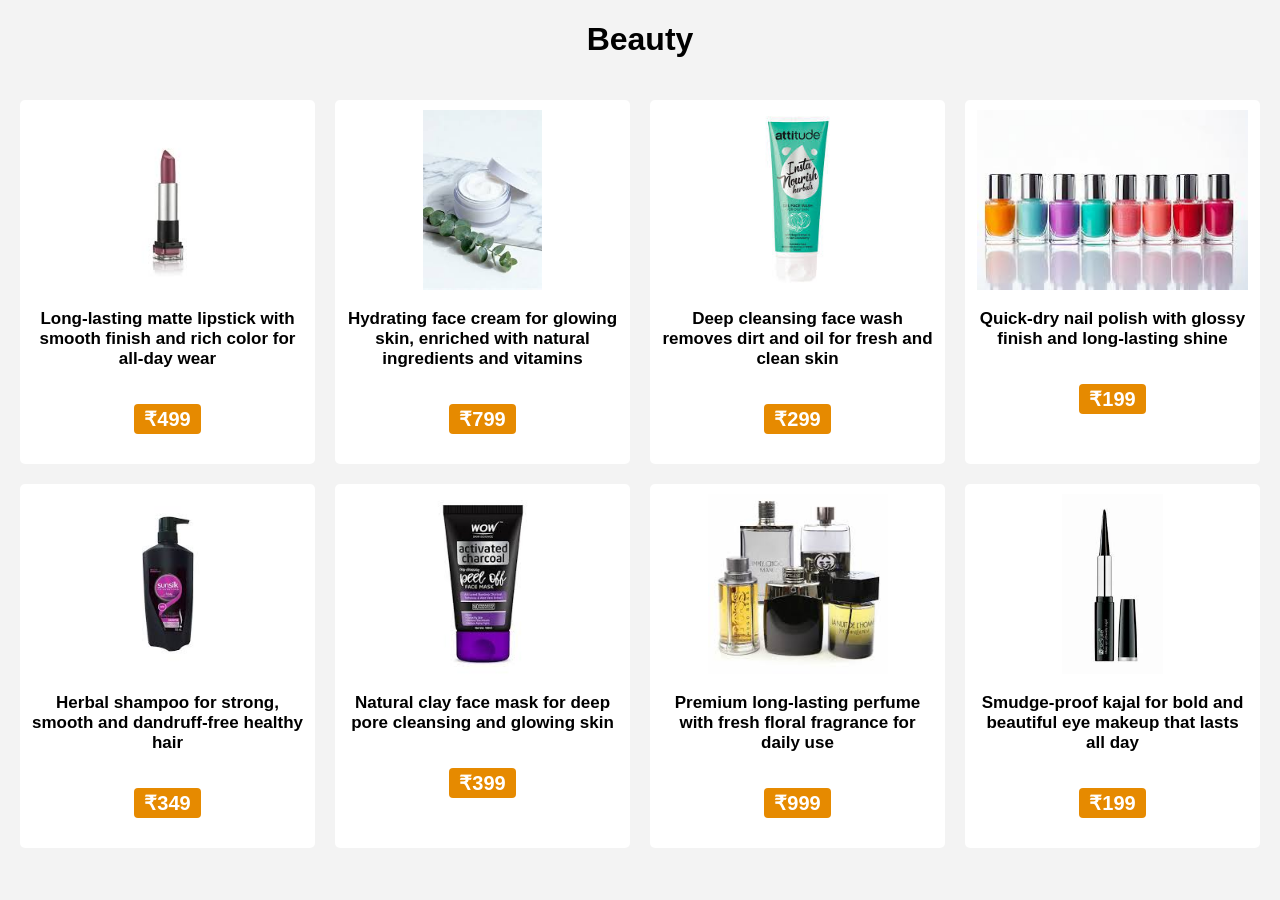
==== beauty.html @ 60210072 "Initial commit" ====
<!DOCTYPE html>
<html>
<head>
  <title>Beauty Products</title>
  <link rel="stylesheet" href="shopify.css">
</head>
<body>

<!-- <header class="navbar">
  <h2>ShopX</h2>
  <nav>
    <a href="index.html">Home</a>
  </nav>
</header> -->

<!-- <section class="hero"></section> -->
<h1 class="title">Beauty</h1>

<div class="products">

  <div class="product-card">
    <img src="images/lipstick.jpg">
    <p class="desc"><b>Long-lasting matte lipstick with smooth finish and rich color for all-day wear</b></p>
    <p class="price">₹499</p>
  </div>

  <div class="product-card">
    <img src="images/face-cream.jpg">
    <p class="desc"><b>Hydrating face cream for glowing skin, enriched with natural ingredients and vitamins</b></p>
    <p class="price">₹799</p>
  </div>

  <div class="product-card">
    <img src="images/face-wash.jpg">
    <p class="desc"><b>Deep cleansing face wash removes dirt and oil for fresh and clean skin</b></p>
    <p class="price">₹299</p>
  </div>

  <div class="product-card">
    <img src="images/nail-polish.jpg">
    <p class="desc"><b>Quick-dry nail polish with glossy finish and long-lasting shine</b></p>
    <p class="price">₹199</p>
  </div>

  <div class="product-card">
    <img src="images/shampoo.jpg">
    <p class="desc"><b>Herbal shampoo for strong, smooth and dandruff-free healthy hair</b></p>
    <p class="price">₹349</p>
  </div>

  <div class="product-card">
    <img src="images/face-mask.jpg">
    <p class="desc"><b>Natural clay face mask for deep pore cleansing and glowing skin</b></p>
    <p class="price">₹399</p>
  </div>

  <div class="product-card">
    <img src="images/perfume.jpg">
    <p class="desc"><b>Premium long-lasting perfume with fresh floral fragrance for daily use</b></p>
    <p class="price">₹999</p>
  </div>

  <div class="product-card">
    <img src="images/kajal.jpg">
    <p class="desc"><b>Smudge-proof kajal for bold and beautiful eye makeup that lasts all day</b></p>
    <p class="price">₹199</p>
  </div>

</div>

</body>
</html>
---- shopify.css ----
body {
  font-family: Arial, sans-serif;
  margin: 0;
  background: #f3f3f3;
}

.navbar {
  display: flex;
  align-items: center;
  justify-content: space-between;
  background: #000;
  color: white;
  padding: 10px 20px;
  flex-wrap: wrap;
}

@media (max-width: 768px) {
  .navbar {
    flex-direction: column;
    align-items: flex-start;
    gap: 10px;
  }

  .navbar input {
    width: 100%;
  }

  .nav-links {
    flex-wrap: wrap;
    width: 100%;
    gap: 10px;
  }
}
.logo {
  width: 200px;
  height: auto;
}

.navbar input {
  width: 50%;
  padding: 8px;
  border-radius: 4px;
  border: none;
}

.nav-links {
  display: flex;
  gap: 20px;
}

.nav-links a {
  color: white;
  text-decoration: none;
  font-size: 14px;
}

.nav-links a:hover {
  text-decoration: underline;
}


.deals {
  padding: 40px;
}

.title {
  text-align: center;
}
p {
  margin: 15px 0 20px 0;
  font-size: 20px;
  line-height: 20px;
  text-align: center;
  font-family: sans-serif;
}

.product-grid {
  display: grid;
  grid-template-columns: repeat(4, 1fr);
  gap: 20px;
}

.product { 
  text-align: center;
  background: white;
  transition: 0.3s;
  padding: 10px 12px;
  border: 1px solid #cce7d0;
  border-radius: 25px;
  cursor: pointer;
  box-shadow: 20px 20px 30px rgba(0, 0, 0, 0.02);
  margin: 15px 0px;
  position: relative;
}

.product img {
  width: 100%;
  height: 180px;
  object-fit: contain;
}

.product:hover {
  transform: scale(1.05);
}

.price {
  display: inline-block;
  background: #e68a00;
  padding: 5px 10px;
  border-radius: 4px;
  color: white;
  font-weight: bold;
}


 @media (max-width: 992px) {
  .product-grid {
    grid-template-columns: repeat(2, 1fr);
  }

  .slider {
    aspect-ratio: 16 / 8;
  }
}

@media (max-width: 576px) {
  .product-grid {
    grid-template-columns: 1fr;
  }

  .slider {
    aspect-ratio: 16 / 9;
  }

  .deals {
    padding: 15px;
  }

  button {
    padding: 6px;
  }
} 

.products {
  display: grid;
  grid-template-columns: repeat(4, 1fr); 
  gap: 20px;
  padding: 20px;
}

@media (max-width: 992px) {
  .products {
    grid-template-columns: repeat(2, 1fr);
  }
}

@media (max-width: 576px) {
  .products {
    grid-template-columns: 1fr;
  }
}

.product-card {
  background: white;
  padding: 10px;
  text-align: center;
  border-radius: 5px;
  transition: 0.3s;
}

.product-card img {
  width: 100%;
  height: 180px;
  object-fit: contain;
}

.product-card:hover {
  transform: scale(1.05);
}

.desc {
  font-size: 17px;
}

#main {
  display: flex;
  align-items: center;
  justify-content: space-between;
  padding: 0 80px;
  background-color: #f5f5f5;
}

.left {
  flex: 1;
}

.left h1 {
  color: #088178;
}

.right {
  flex: 1;
  display: flex;
  justify-content: flex-end;
}

.right img {
  max-width: 100%;
  height: auto;
  object-fit: contain; /* IMPORTANT: no zoom */
}

.btn {
  background-image: url("images/button.png");
  background-color: transparent;
  color: #088178;
  border: 0;
  padding: 14px 65px;
  background-repeat: no-repeat;
  cursor: pointer;
  font-weight: 700;
}
.left h2 {
  font-size: 46px;
  margin: 10px 0;
}

.left h1 {
  font-size: 52px;
}

.left p {
  margin: 15px 0;
  text-align: start;
}
footer{
  display: flex;
  flex-wrap: wrap;
  justify-content: space-between;
  padding: 40px 80px;
  background-color: rgba(0, 0, 0, 0.02);
}
footer .col {
  display: flex;
  flex-direction: column;
  align-items: flex-start;
  margin-bottom: 20px;
}

footer .logo {
  margin-bottom: 30px;
}

footer h4 {
  font-size: 18px;
  padding-bottom: 20px;
}

footer p {
  font-size: 15px;
  margin: 0 0 8px 0;
}

footer a {
  font-size: 15px;
  text-decoration: none;
  color: #222;
  margin-bottom: 10px;
}

footer .follow {
  margin-top: 20px;
}

footer .follow i {
  color: #465b52;
  padding-right: 4px;
  cursor: pointer;
}

footer .follow h4 {
  padding-bottom: 10px;
}

footer .install .row img{
  border: 1px solid #088178;
  border-radius: 6px;
}

footer .install img {
  margin: 10px 0 15px 0;
  cursor: pointer; 
}

footer .follow i:hover,
footer a:hover {
  color: #088178;
}

footer .copyright {
  width: 100%;
  text-align: center;
}
@media (max-width: 768px) {
  #main {
    flex-direction: column; /* stack vertically */
    text-align: center;
    padding: 20px;
    height: auto;
  }

  .left {
    width: 100%;
  }

  .right {
    width: 100%;
    justify-content: center;
    margin-top: 20px;
  }

  .right img {
    width: 100%;
    max-width: 300px; /* prevents oversized image */
  }

  .left h2 {
    font-size: 28px;
  }

  .left h1 {
    font-size: 32px;
  }
}
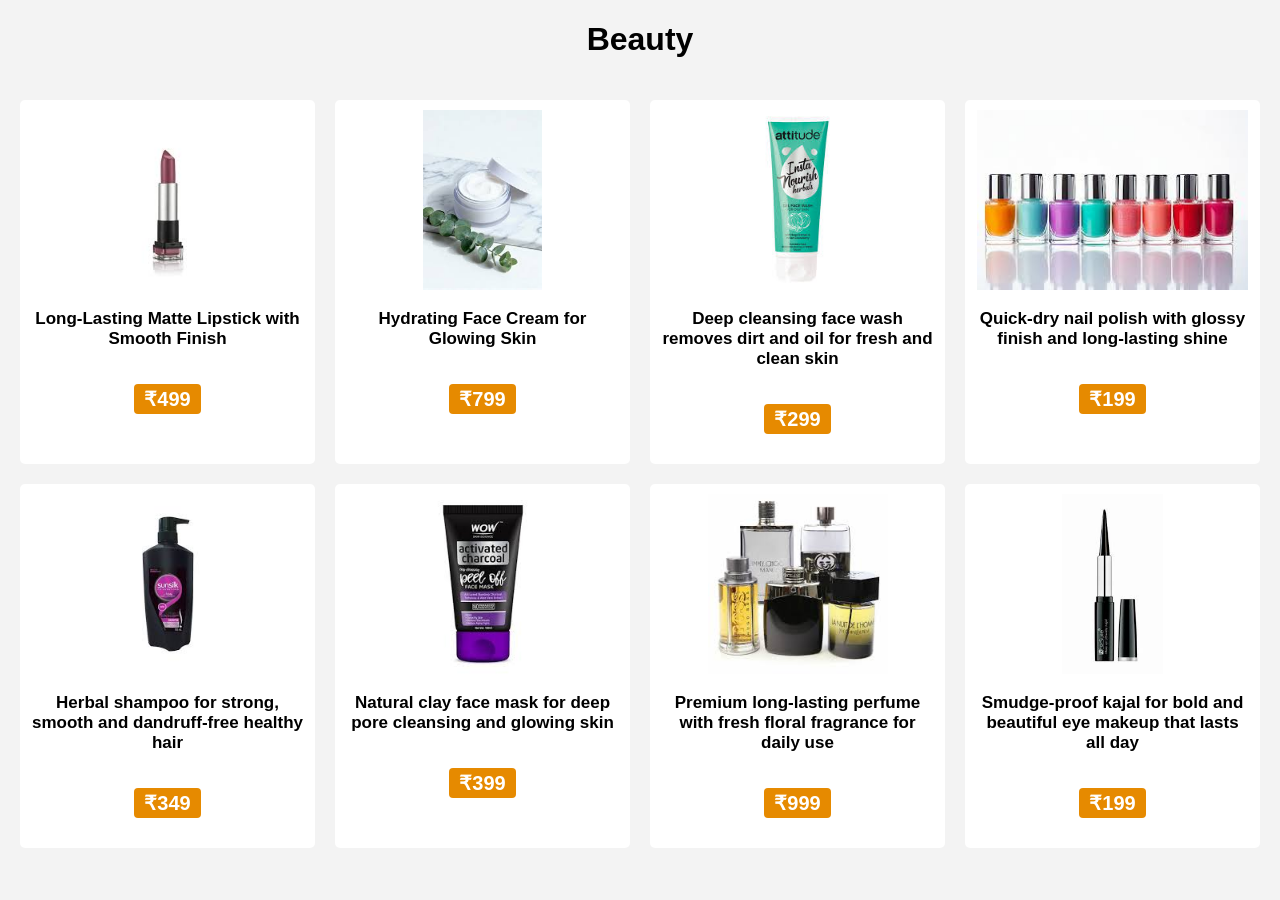
==== commit f6f926bb: "changes done" ====
--- a/beauty.html
+++ b/beauty.html
@@ -6,27 +6,19 @@
 </head>
 <body>
 
-<!-- <header class="navbar">
-  <h2>ShopX</h2>
-  <nav>
-    <a href="index.html">Home</a>
-  </nav>
-</header> -->
-
-<!-- <section class="hero"></section> -->
 <h1 class="title">Beauty</h1>
 
 <div class="products">
 
   <div class="product-card">
     <img src="images/lipstick.jpg">
-    <p class="desc"><b>Long-lasting matte lipstick with smooth finish and rich color for all-day wear</b></p>
+    <p class="desc"><b>Long-Lasting Matte Lipstick with Smooth Finish</b></p>
     <p class="price">₹499</p>
   </div>
 
   <div class="product-card">
     <img src="images/face-cream.jpg">
-    <p class="desc"><b>Hydrating face cream for glowing skin, enriched with natural ingredients and vitamins</b></p>
+    <p class="desc"><b>Hydrating Face Cream for Glowing Skin</b></p>
     <p class="price">₹799</p>
   </div>
 
--- a/shopify.css
+++ b/shopify.css
@@ -42,8 +42,8 @@
   padding: 8px;
   border-radius: 4px;
   border: none;
-}
-
+  font-size: 19px;
+}
 .nav-links {
   display: flex;
   gap: 20px;
@@ -52,7 +52,7 @@
 .nav-links a {
   color: white;
   text-decoration: none;
-  font-size: 14px;
+  font-size: 19px;
 }
 
 .nav-links a:hover {
@@ -118,19 +118,11 @@
   .product-grid {
     grid-template-columns: repeat(2, 1fr);
   }
-
-  .slider {
-    aspect-ratio: 16 / 8;
-  }
 }
 
 @media (max-width: 576px) {
   .product-grid {
     grid-template-columns: 1fr;
-  }
-
-  .slider {
-    aspect-ratio: 16 / 9;
   }
 
   .deals {
@@ -167,6 +159,7 @@
   text-align: center;
   border-radius: 5px;
   transition: 0.3s;
+  cursor: pointer;
 }
 
 .product-card img {
@@ -234,6 +227,11 @@
   margin: 15px 0;
   text-align: start;
 }
+ @media  (max-width: 768px){
+   .left p {text-align: center;
+   }
+  }
+
 footer{
   display: flex;
   flex-wrap: wrap;
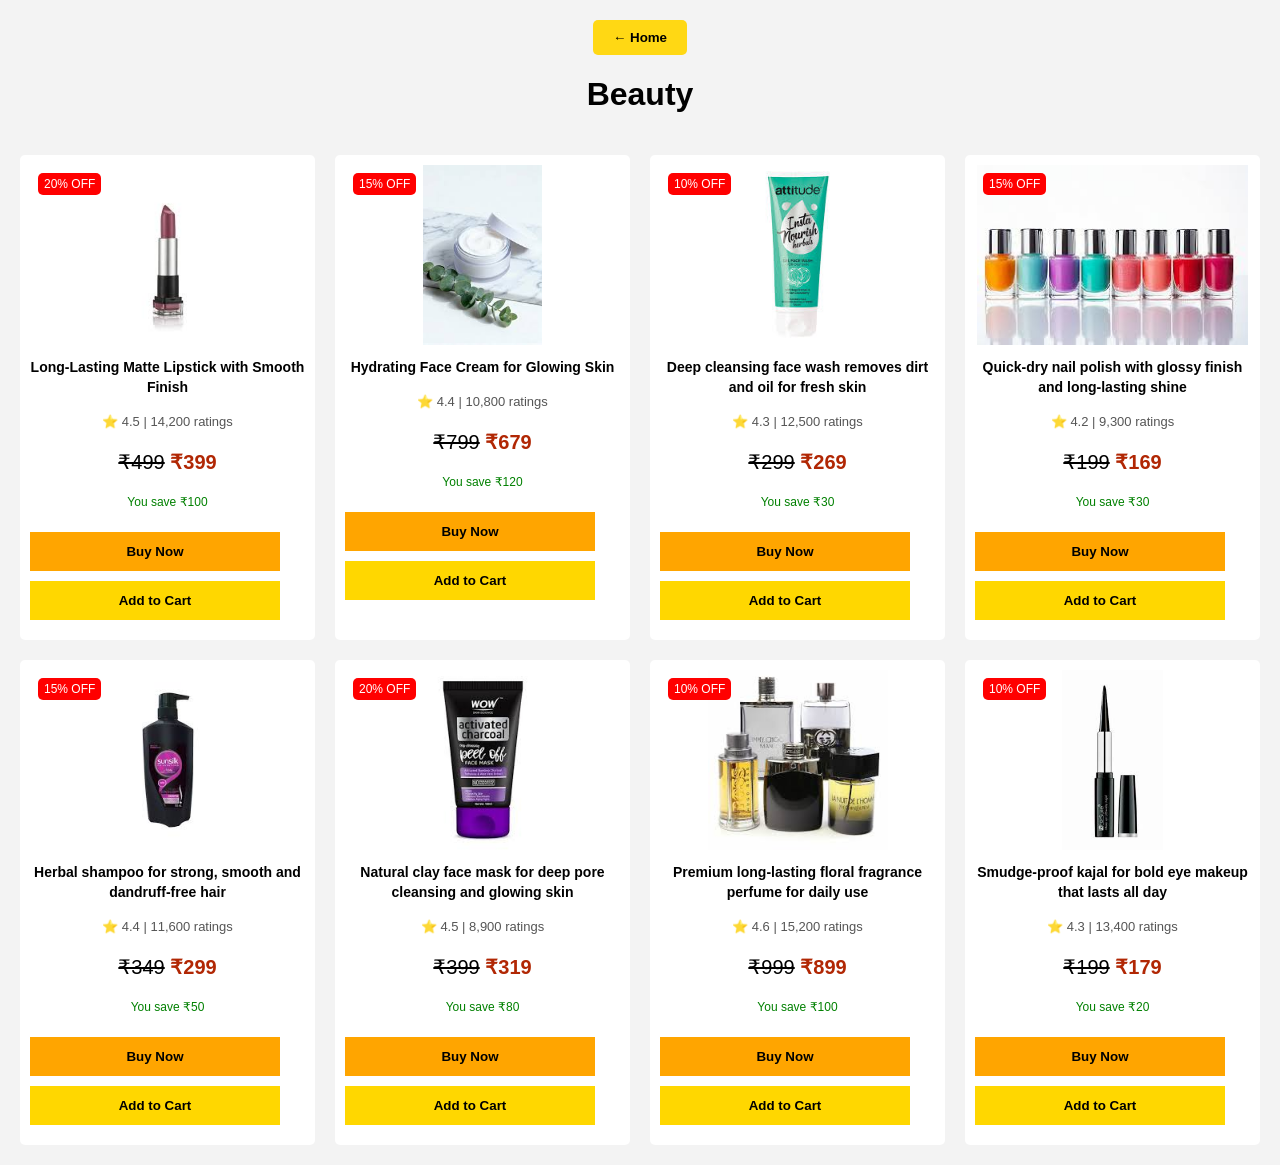
==== commit c1cf2ced: "additional changes" ====
--- a/beauty.html
+++ b/beauty.html
@@ -1,64 +1,156 @@
 <!DOCTYPE html>
 <html>
+
 <head>
   <title>Beauty Products</title>
   <link rel="stylesheet" href="shopify.css">
 </head>
+
 <body>
+  <div class="home-container">
+    <button onclick="goHome()" class="home-btn">← Home</button>
+  </div>
+  <h1 class="title">Beauty</h1>
 
-<h1 class="title">Beauty</h1>
+  <div class="products">
 
-<div class="products">
+    <div class="product-card" onclick="goToProduct('lipstick')">
+      <div class="img-box">
+        <img src="images/lipstick.jpg">
+        <span class="discount">20% OFF</span>
+      </div>
+      <p class="desc">Long-Lasting Matte Lipstick with Smooth Finish</p>
+      <p class="rating">⭐ 4.5 | 14,200 ratings</p>
+      <p>
+        <del>₹499</del>
+        <span class="final">₹399</span>
+      </p>
+      <p class="save">You save ₹100</p>
+      <button class="buy">Buy Now</button>
+      <button class="cart">Add to Cart</button>
+    </div>
 
-  <div class="product-card">
-    <img src="images/lipstick.jpg">
-    <p class="desc"><b>Long-Lasting Matte Lipstick with Smooth Finish</b></p>
-    <p class="price">₹499</p>
+    <div class="product-card" onclick="goToProduct('facecream')">
+      <div class="img-box">
+        <img src="images/face-cream.jpg">
+        <span class="discount">15% OFF</span>
+      </div>
+      <p class="desc">Hydrating Face Cream for Glowing Skin</p>
+      <p class="rating">⭐ 4.4 | 10,800 ratings</p>
+      <p>
+        <del>₹799</del>
+        <span class="final">₹679</span>
+      </p>
+      <p class="save">You save ₹120</p>
+      <button class="buy">Buy Now</button>
+      <button class="cart">Add to Cart</button>
+    </div>
+
+    <div class="product-card" onclick="goToProduct('facewash')">
+      <div class="img-box">
+        <img src="images/face-wash.jpg">
+        <span class="discount">10% OFF</span>
+      </div>
+      <p class="desc">Deep cleansing face wash removes dirt and oil for fresh skin</p>
+      <p class="rating">⭐ 4.3 | 12,500 ratings</p>
+      <p>
+        <del>₹299</del>
+        <span class="final">₹269</span>
+      </p>
+      <p class="save">You save ₹30</p>
+      <button class="buy">Buy Now</button>
+      <button class="cart">Add to Cart</button>
+    </div>
+
+    <div class="product-card" onclick="goToProduct('nailpolish')">
+      <div class="img-box">
+        <img src="images/nail-polish.jpg">
+        <span class="discount">15% OFF</span>
+      </div>
+      <p class="desc">Quick-dry nail polish with glossy finish and long-lasting shine</p>
+      <p class="rating">⭐ 4.2 | 9,300 ratings</p>
+      <p>
+        <del>₹199</del>
+        <span class="final">₹169</span>
+      </p>
+      <p class="save">You save ₹30</p>
+      <button class="buy">Buy Now</button>
+      <button class="cart">Add to Cart</button>
+    </div>
+
+    <div class="product-card" onclick="goToProduct('shampoo')">
+      <div class="img-box">
+        <img src="images/shampoo.jpg">
+        <span class="discount">15% OFF</span>
+      </div>
+      <p class="desc">Herbal shampoo for strong, smooth and dandruff-free hair</p>
+      <p class="rating">⭐ 4.4 | 11,600 ratings</p>
+      <p>
+        <del>₹349</del>
+        <span class="final">₹299</span>
+      </p>
+      <p class="save">You save ₹50</p>
+      <button class="buy">Buy Now</button>
+      <button class="cart">Add to Cart</button>
+    </div>
+
+    <div class="product-card" onclick="goToProduct('facemask')">
+      <div class="img-box">
+        <img src="images/face-mask.jpg">
+        <span class="discount">20% OFF</span>
+      </div>
+      <p class="desc">Natural clay face mask for deep pore cleansing and glowing skin</p>
+      <p class="rating">⭐ 4.5 | 8,900 ratings</p>
+      <p>
+        <del>₹399</del>
+        <span class="final">₹319</span>
+      </p>
+      <p class="save">You save ₹80</p>
+      <button class="buy">Buy Now</button>
+      <button class="cart">Add to Cart</button>
+    </div>
+
+    <div class="product-card" onclick="goToProduct('perfume')">
+      <div class="img-box">
+        <img src="images/perfume.jpg">
+        <span class="discount">10% OFF</span>
+      </div>
+      <p class="desc">Premium long-lasting floral fragrance perfume for daily use</p>
+      <p class="rating">⭐ 4.6 | 15,200 ratings</p>
+      <p>
+        <del>₹999</del>
+        <span class="final">₹899</span>
+      </p>
+      <p class="save">You save ₹100</p>
+      <button class="buy">Buy Now</button>
+      <button class="cart">Add to Cart</button>
+    </div>
+
+    <div class="product-card" onclick="goToProduct('kajal')">
+      <div class="img-box">
+        <img src="images/kajal.jpg">
+        <span class="discount">10% OFF</span>
+      </div>
+      <p class="desc">Smudge-proof kajal for bold eye makeup that lasts all day</p>
+      <p class="rating">⭐ 4.3 | 13,400 ratings</p>
+      <p>
+        <del>₹199</del>
+        <span class="final">₹179</span>
+      </p>
+      <p class="save">You save ₹20</p>
+      <button class="buy">Buy Now</button>
+      <button class="cart">Add to Cart</button>
+    </div>
+
   </div>
+  <script>
+    function goToProduct(product) {
+      window.location.href = "product.html?item=" + product;
+    }
+    function goHome() {
+      window.location.href = "index.html"
+    }
+  </script>
+</body>
 
-  <div class="product-card">
-    <img src="images/face-cream.jpg">
-    <p class="desc"><b>Hydrating Face Cream for Glowing Skin</b></p>
-    <p class="price">₹799</p>
-  </div>
-
-  <div class="product-card">
-    <img src="images/face-wash.jpg">
-    <p class="desc"><b>Deep cleansing face wash removes dirt and oil for fresh and clean skin</b></p>
-    <p class="price">₹299</p>
-  </div>
-
-  <div class="product-card">
-    <img src="images/nail-polish.jpg">
-    <p class="desc"><b>Quick-dry nail polish with glossy finish and long-lasting shine</b></p>
-    <p class="price">₹199</p>
-  </div>
-
-  <div class="product-card">
-    <img src="images/shampoo.jpg">
-    <p class="desc"><b>Herbal shampoo for strong, smooth and dandruff-free healthy hair</b></p>
-    <p class="price">₹349</p>
-  </div>
-
-  <div class="product-card">
-    <img src="images/face-mask.jpg">
-    <p class="desc"><b>Natural clay face mask for deep pore cleansing and glowing skin</b></p>
-    <p class="price">₹399</p>
-  </div>
-
-  <div class="product-card">
-    <img src="images/perfume.jpg">
-    <p class="desc"><b>Premium long-lasting perfume with fresh floral fragrance for daily use</b></p>
-    <p class="price">₹999</p>
-  </div>
-
-  <div class="product-card">
-    <img src="images/kajal.jpg">
-    <p class="desc"><b>Smudge-proof kajal for bold and beautiful eye makeup that lasts all day</b></p>
-    <p class="price">₹199</p>
-  </div>
-
-</div>
-
-</body>
 </html>
--- a/shopify.css
+++ b/shopify.css
@@ -1,4 +1,3 @@
-
 body {
   font-family: Arial, sans-serif;
   margin: 0;
@@ -32,6 +31,7 @@
     gap: 10px;
   }
 }
+
 .logo {
   width: 200px;
   height: auto;
@@ -44,6 +44,7 @@
   border: none;
   font-size: 19px;
 }
+
 .nav-links {
   display: flex;
   gap: 20px;
@@ -67,6 +68,7 @@
 .title {
   text-align: center;
 }
+
 p {
   margin: 15px 0 20px 0;
   font-size: 20px;
@@ -81,7 +83,7 @@
   gap: 20px;
 }
 
-.product { 
+.product {
   text-align: center;
   background: white;
   transition: 0.3s;
@@ -114,7 +116,7 @@
 }
 
 
- @media (max-width: 992px) {
+@media (max-width: 992px) {
   .product-grid {
     grid-template-columns: repeat(2, 1fr);
   }
@@ -132,11 +134,11 @@
   button {
     padding: 6px;
   }
-} 
+}
 
 .products {
   display: grid;
-  grid-template-columns: repeat(4, 1fr); 
+  grid-template-columns: repeat(4, 1fr);
   gap: 20px;
   padding: 20px;
 }
@@ -172,9 +174,7 @@
   transform: scale(1.05);
 }
 
-.desc {
-  font-size: 17px;
-}
+
 
 #main {
   display: flex;
@@ -201,7 +201,39 @@
 .right img {
   max-width: 100%;
   height: auto;
-  object-fit: contain; /* IMPORTANT: no zoom */
+  object-fit: contain;
+}
+
+@media (max-width: 768px) {
+  #main {
+    flex-direction: column;
+    text-align: center;
+    padding: 20px;
+    height: auto;
+  }
+
+  .left {
+    width: 100%;
+  }
+
+  .right {
+    width: 100%;
+    justify-content: center;
+    margin-top: 20px;
+  }
+
+  .right img {
+    width: 100%;
+    max-width: 300px;
+  }
+
+  .left h2 {
+    font-size: 28px;
+  }
+
+  .left h1 {
+    font-size: 32px;
+  }
 }
 
 .btn {
@@ -214,6 +246,7 @@
   cursor: pointer;
   font-weight: 700;
 }
+
 .left h2 {
   font-size: 46px;
   margin: 10px 0;
@@ -227,18 +260,21 @@
   margin: 15px 0;
   text-align: start;
 }
- @media  (max-width: 768px){
-   .left p {text-align: center;
-   }
-  }
-
-footer{
+
+@media (max-width: 768px) {
+  .left p {
+    text-align: center;
+  }
+}
+
+footer {
   display: flex;
   flex-wrap: wrap;
   justify-content: space-between;
   padding: 40px 80px;
   background-color: rgba(0, 0, 0, 0.02);
 }
+
 footer .col {
   display: flex;
   flex-direction: column;
@@ -281,14 +317,14 @@
   padding-bottom: 10px;
 }
 
-footer .install .row img{
+footer .install .row img {
   border: 1px solid #088178;
   border-radius: 6px;
 }
 
 footer .install img {
   margin: 10px 0 15px 0;
-  cursor: pointer; 
+  cursor: pointer;
 }
 
 footer .follow i:hover,
@@ -300,34 +336,168 @@
   width: 100%;
   text-align: center;
 }
+
+#searchBtn {
+  border-radius: 5px;
+  height: 40px;
+}
+
+.discount {
+  position: absolute;
+  top: 8px;
+  left: 8px;
+  background: red;
+  color: white;
+  padding: 4px 6px;
+  font-size: 12px;
+  border-radius: 5px;
+}
+
+.desc {
+  font-size: 14px;
+  font-weight: bold;
+  margin: 8px 0;
+}
+
+.rating {
+  font-size: 13px;
+  color: #555;
+}
+
+.price {
+  font-size: 16px;
+  margin: 5px 0;
+}
+
+.price del {
+  color: gray;
+  margin-right: 5px;
+}
+
+.final {
+  color: #b12704;
+  font-weight: bold;
+}
+
+.save {
+  font-size: 12px;
+  color: green;
+}
+
+.img-box {
+  position: relative;
+}
+
+
+.search-box {
+  display: flex;
+  gap: 5px;
+  width: 100%;
+  max-width: 400px;
+}
+
+.search-box input {
+  flex: 1;
+  width: auto;
+}
+
+.search-box button {
+  white-space: nowrap;
+}
+
 @media (max-width: 768px) {
-  #main {
-    flex-direction: column; /* stack vertically */
-    text-align: center;
-    padding: 20px;
-    height: auto;
-  }
-
-  .left {
-    width: 100%;
-  }
-
-  .right {
-    width: 100%;
-    justify-content: center;
-    margin-top: 20px;
-  }
-
-  .right img {
-    width: 100%;
-    max-width: 300px; /* prevents oversized image */
-  }
-
-  .left h2 {
-    font-size: 28px;
-  }
-
-  .left h1 {
-    font-size: 32px;
-  }
+  .navbar {
+    flex-direction: column;
+    align-items: stretch;
+    gap: 10px;
+  }
+
+  .search-box {
+    width: 100%;
+  }
+
+  .nav-links {
+    flex-wrap: wrap;
+    width: 100%;
+    gap: 10px;
+  }
+}
+
+.product-detail {
+  display: flex;
+  gap: 50px;
+  padding: 40px;
+  align-items: flex-start;
+}
+
+#productImg {
+  width: 400px;
+  border-radius: 10px;
+  object-fit: cover;
+}
+
+.details {
+  max-width: 500px;
+}
+
+.details h2 {
+  font-size: 28px;
+  margin-bottom: 10px;
+}
+
+#productRating {
+  color: #565959;
+  margin: 10px 0;
+}
+
+
+#productPrice {
+  font-size: 26px;
+  color: #B12704;
+  margin: 15px 0;
+}
+
+#productDesc {
+  font-size: 16px;
+  margin-bottom: 25px;
+}
+
+.buy,
+.cart {
+  width: 250px;
+  padding: 12px;
+  border: none;
+  font-weight: bold;
+  cursor: pointer;
+  margin-bottom: 10px;
+  display: block;
+}
+
+.buy {
+  background-color: orange;
+}
+
+.cart {
+  background-color: gold;
+}
+
+/* HOVER EFFECT */
+button:hover {
+  opacity: 0.9;
+  transform: scale(1.03);
+  transition: 0.2s;
+}
+
+.home-container {
+  text-align: center;
+  margin: 20px 0;
+}
+
+.home-btn {
+  padding: 10px 20px;
+  background: #ffd814;
+  border: none;
+  cursor: pointer;
+  font-weight: bold;
+  border-radius: 5px;
 }
